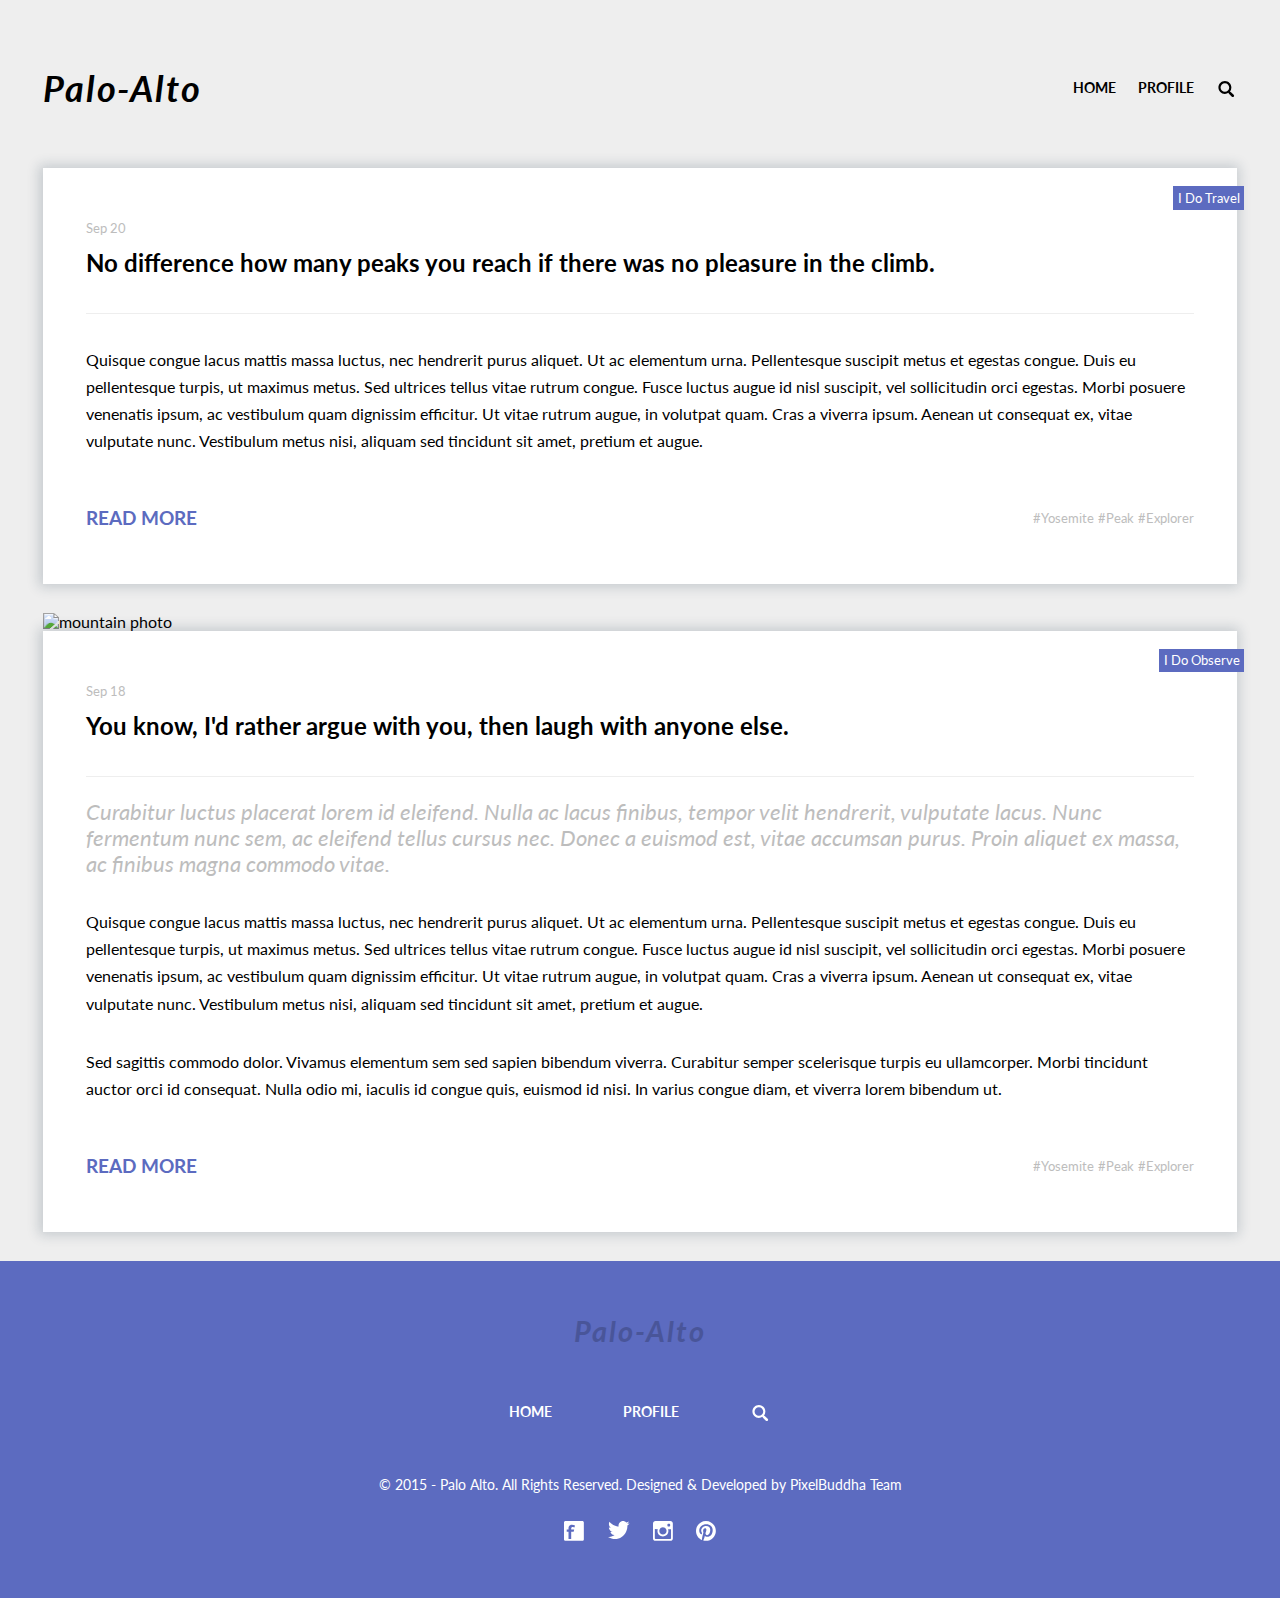
==== index.html @ 9d6359d7 "test" ====
<!DOCTYPE html>
<html lang="en">
<head>
    <meta charset="UTF-8">
    <meta http-equiv="X-UA-Compatible" content="IE=edge">
    <meta name="viewport" content="width=device-width, initial-scale=1.0">
    <link rel="stylesheet" href="CSS/normalize.css">
    <link href="https://fonts.googleapis.com/css2?family=Lato:ital,wght@0,400;0,700;1,400&display=swap" rel="stylesheet">
    <link rel="stylesheet" href="CSS/style.css">
    <title>Palo-alto</title>
</head>
<body>
    <div class="container">
        <div class="header">
            <span class="header__title"><strong>Palo-Alto</strong></span>
            <div class="header__nav">
                <span>
                    <a class="nav__link" href="#">Home</a>
                </span>
                <span>
                    <a class="nav__link" href="#">Profile</a>    
                </span>
                <span>
                    <a href="#"><svg class="nav__searchlogo" fill="currentColor" style="width: 1.5rem; height: 1.5rem;vertical-align: middle;fill: currentColor;overflow: hidden;" viewBox="0 0 1024 1024" version="1.1" xmlns="http://www.w3.org/2000/svg"><path d="M886.51776 799.66208l-139.93984-139.93984a60.928 60.928 0 0 0-37.60128-17.44896 305.43872 305.43872 0 0 0 67.54304-191.6928c0-169.39008-137.80992-307.2-307.2-307.2s-307.2 137.80992-307.2 307.2 137.80992 307.2 307.2 307.2c63.91808 0 123.31008-19.6608 172.52352-53.18656 0.34816 15.23712 6.22592 30.37184 17.85856 42.00448l139.93984 139.93984c11.9808 12.00128 27.72992 18.00192 43.43808 18.00192s31.45728-6.00064 43.43808-18.00192a61.39904 61.39904 0 0 0 0-86.87616z m-417.19808-144.2816c-112.92672 0-204.8-91.87328-204.8-204.8s91.87328-204.8 204.8-204.8 204.8 91.87328 204.8 204.8-91.87328 204.8-204.8 204.8z"  /></svg></a>  
                </span>
            </div>
        </div>
        <div class="container__inner">
            <div class="article">
                <div class="article__inner">
                    <div class="article__bookmark">I Do Travel</div>
                    <div class="article__date">Sep 20</div> 
                    <div class="article__header">No difference how many peaks you reach if there was no pleasure in the climb.</div>                
                    <p class="article__text">Quisque congue lacus mattis massa luctus, nec hendrerit purus aliquet. Ut ac elementum urna. Pellentesque suscipit metus et egestas congue. Duis eu pellentesque turpis, ut maximus metus. Sed ultrices tellus vitae rutrum congue. Fusce luctus augue id nisl suscipit, vel sollicitudin orci egestas. Morbi posuere venenatis ipsum, ac vestibulum quam dignissim efficitur. Ut vitae rutrum augue, in volutpat quam. Cras a viverra ipsum. Aenean ut consequat ex, vitae vulputate nunc. Vestibulum metus nisi, aliquam sed tincidunt sit amet, pretium et augue.</p>
                    <div class="article__links">
                        <div>
                            <span><a class="article__btn" href="#">Read More</a> </span>
                        </div>
                        <div>
                            <span><a class="article__hashtag" href="#">#Yosemite</a></span>
                            <span><a class="article__hashtag" href="#">#Peak</a></span>
                            <span><a class="article__hashtag" href="#">#Explorer</a></span>
                        </div>
                    </div>
                </div>
            </div>
            <img class="mountain_photo" src="/Palo-alto/images/background.png" alt="mountain photo">                
            <div class="article">
                <div class="article__inner">
                    <div class="article__bookmark">I Do Observe</div>
                    <div class="article__date">Sep 18</div> 
                    <div class="article__header">You know, I'd rather argue with you, then laugh with anyone else. </div>                
                    <p class="article__italictext">Curabitur luctus placerat lorem id eleifend. Nulla ac lacus finibus, tempor velit hendrerit, vulputate lacus. Nunc fermentum nunc sem, ac eleifend tellus cursus nec. Donec a euismod est, vitae accumsan purus. Proin aliquet ex massa, ac finibus magna commodo vitae. </p>
                    <p class="article__text">Quisque congue lacus mattis massa luctus, nec hendrerit purus aliquet. Ut ac elementum urna. Pellentesque suscipit metus et egestas congue. Duis eu pellentesque turpis, ut maximus metus. Sed ultrices tellus vitae rutrum congue. Fusce luctus augue id nisl suscipit, vel sollicitudin orci egestas. Morbi posuere venenatis ipsum, ac vestibulum quam dignissim efficitur. Ut vitae rutrum augue, in volutpat quam. Cras a viverra ipsum. Aenean ut consequat ex, vitae vulputate nunc. Vestibulum metus nisi, aliquam sed tincidunt sit amet, pretium et augue.</p>
                    <p class="article__text">Sed sagittis commodo dolor. Vivamus elementum sem sed sapien bibendum viverra. Curabitur semper scelerisque turpis eu ullamcorper. Morbi tincidunt auctor orci id consequat. Nulla odio mi, iaculis id congue quis, euismod id nisi. In varius congue diam, et viverra lorem bibendum ut.</p>
                    <div class="article__links">
                        <div>
                            <span><a class="article__btn" href="#">Read More</a> </span>
                        </div>
                        <div>
                            <span><a class="article__hashtag" href="#">#Yosemite</a></span>
                            <span><a class="article__hashtag" href="#">#Peak</a></span>
                            <span><a class="article__hashtag" href="#">#Explorer</a></span>
                        </div>
                    </div>                
                </div>           
            </div>        
        </div>
        <div class="footer">
            <div class="footer__inner">
                <span class="footer__title"><strong>Palo-Alto</strong></span>
                <div class="footer__nav">
                    <span>
                        <a class="footer__navlink" href="#">Home</a>
                    </span>
                    <span>
                        <a class="footer__navlink" href="#">Profile</a>    
                    </span>
                    <span>
                        <a class="footernav__searchlogo" href="#">
                            <svg fill="currentColor" style="width: 1.5rem; height: 1.5rem;vertical-align: middle;fill: currentColor;overflow: hidden;" viewBox="0 0 1024 1024" version="1.1" xmlns="http://www.w3.org/2000/svg"><path d="M886.51776 799.66208l-139.93984-139.93984a60.928 60.928 0 0 0-37.60128-17.44896 305.43872 305.43872 0 0 0 67.54304-191.6928c0-169.39008-137.80992-307.2-307.2-307.2s-307.2 137.80992-307.2 307.2 137.80992 307.2 307.2 307.2c63.91808 0 123.31008-19.6608 172.52352-53.18656 0.34816 15.23712 6.22592 30.37184 17.85856 42.00448l139.93984 139.93984c11.9808 12.00128 27.72992 18.00192 43.43808 18.00192s31.45728-6.00064 43.43808-18.00192a61.39904 61.39904 0 0 0 0-86.87616z m-417.19808-144.2816c-112.92672 0-204.8-91.87328-204.8-204.8s91.87328-204.8 204.8-204.8 204.8 91.87328 204.8 204.8-91.87328 204.8-204.8 204.8z"  /></svg>
                        </a>
                    </span>
                </div>
                <div class="footer__copyright">
                    © 2015 - Palo Alto. All Rights Reserved. Designed & Developed by 
                    <a class="footer__buddha" href="#">PixelBuddha Team</a>
                </div>
                <div class="footer__social">
                    <a href="#"><svg width="1.44rem" height="1.38rem" viewBox="0 0 23 22" fill="none" xmlns="http://www.w3.org/2000/svg">
                    <path fill-rule="evenodd" clip-rule="evenodd" d="M20.3149 21.9918H1.68522C0.748046 21.9918 -0.0116577 21.3039 -0.0116577 20.3685V1.70241C-0.0116577 0.766929 0.748046 0.00854492 1.68522 0.00854492H20.3149C21.2521 0.00854492 22.0118 0.766929 22.0118 1.70241V20.3685C22.0118 21.3039 21.2521 21.9918 20.3149 21.9918ZM8.85062 4.24999C7.84525 4.24999 7.40899 4.41048 6.75169 4.7308C6.09438 5.05064 5.62014 5.61758 5.37524 6.1271C5.1304 6.63677 5.00799 7.2566 5.00799 8.29095V9.29903H2.99V11.9716H5.00799V20.0037H7.99152V11.9716H10.7097L11.3182 9.29903H7.99152V8.34837C7.99152 7.7237 8.10526 7.30097 8.33299 7.08146C8.56064 6.86146 9.53421 6.72983 10.0584 6.72983C10.5911 6.72983 11.0184 6.97693 11.5561 7.29063L12.1981 4.86936C11.2098 4.59112 9.88159 4.24999 8.85062 4.24999Z" fill="white"/>
                    </svg></a>
                    <a href="#"><svg width="1.5rem" height="1.31rem" viewBox="0 0 24 21" fill="none" xmlns="http://www.w3.org/2000/svg">
                    <path fill-rule="evenodd" clip-rule="evenodd" d="M16.3201 0.00718C18.2255 -0.02734 19.2396 0.68606 20.2083 1.59332C21.0304 1.52074 22.0989 1.0488 22.7284 0.7204C22.9323 0.60558 23.1363 0.49122 23.3403 0.37606C22.9809 1.37428 22.4934 2.15556 21.7443 2.7488C21.578 2.88056 21.4127 3.05814 21.2043 3.14186C21.2043 3.1459 21.2043 3.15008 21.2043 3.15444C22.2717 3.14282 23.1521 2.64848 23.9883 2.37992C23.9883 2.38396 23.9883 2.38814 23.9883 2.3925C23.5492 3.10976 22.9546 3.8375 22.3203 4.35928C22.0643 4.56846 21.8082 4.77702 21.5523 4.98588C21.5663 6.14766 21.5356 7.25572 21.3243 8.23218C20.0958 13.9056 16.8408 17.7572 11.688 19.4075C9.83779 20.0002 6.84773 20.2433 4.72786 19.7023C3.67661 19.4338 2.72698 19.1317 1.83578 18.7314C1.34076 18.5088 0.882312 18.2685 0.443712 17.9933C0.299784 17.9036 0.155736 17.8131 0.011712 17.7227C0.489864 17.7373 1.04928 17.8731 1.58376 17.7844C2.06743 17.7043 2.54172 17.7247 2.98776 17.6244C4.10059 17.3739 5.0886 17.0417 5.93983 16.5307C6.35249 16.2825 6.97867 15.9912 7.2719 15.6333C6.7193 15.6433 6.21838 15.5115 5.8079 15.3627C4.21658 14.7851 3.29042 13.7241 2.68786 12.1289C3.16992 12.1831 4.55897 12.3127 4.88383 12.0304C4.27675 11.9964 3.69305 11.6354 3.27581 11.3665C1.99582 10.5436 0.951912 9.16394 0.959832 7.03944C1.12774 7.12104 1.29578 7.20346 1.46376 7.28508C1.78529 7.4246 2.11224 7.49928 2.49576 7.58024C2.65781 7.61428 2.98174 7.71234 3.16783 7.64202C3.15982 7.64202 3.1518 7.64202 3.14381 7.64202C2.89613 7.34524 2.49266 7.14798 2.24374 6.83024C1.42255 5.78138 0.65292 4.16702 1.13983 2.2446C1.26324 1.75686 1.4591 1.32622 1.66778 0.92912C1.67573 0.93316 1.68374 0.93734 1.69174 0.94154C1.78728 1.1475 2.00057 1.29848 2.13576 1.47008C2.55516 2.00396 3.07262 2.48476 3.59983 2.90798C5.39611 4.35218 7.01378 5.23912 9.61198 5.89588C10.271 6.0625 11.0328 6.19024 11.8201 6.1912C11.5988 5.52912 11.67 4.4588 11.844 3.81798C12.2819 2.20832 13.2328 1.04702 14.6281 0.42524C14.9617 0.27622 15.3318 0.16766 15.7201 0.08074C15.9201 0.05558 16.1202 0.0317 16.3201 0.00718Z" fill="white"/>
                    </svg></a>
                    <a href="#"><svg width="1.38rem" height="1.38rem" viewBox="0 0 22 22" fill="none" xmlns="http://www.w3.org/2000/svg">
                    <path fill-rule="evenodd" clip-rule="evenodd" d="M19.2817 21.9896H2.71832C1.22287 21.9896 0.01056 20.7767 0.01056 19.2818V2.71799C0.01056 1.22283 1.22287 0.010406 2.71832 0.010406H19.2817C20.7772 0.010406 21.9895 1.22283 21.9895 2.71799V19.2818C21.9895 20.7767 20.7772 21.9896 19.2817 21.9896ZM11 6.99525C9.38894 6.99525 8.00391 7.94895 7.36846 9.32089H7.36487C7.35819 9.33491 7.35368 9.35057 7.34719 9.36525C7.30913 9.44992 7.27549 9.53669 7.24328 9.62443C7.22792 9.66621 7.2114 9.70765 7.1973 9.74992C7.16784 9.8391 7.14364 9.93186 7.12045 10.0243C7.10952 10.0672 7.09667 10.1094 7.08717 10.1538C7.06614 10.2511 7.05144 10.3509 7.03776 10.4509C7.03217 10.4909 7.02365 10.5302 7.01932 10.5715C7.00429 10.7127 6.99569 10.8548 6.99569 10.9999C6.99569 13.2119 8.78847 15.0043 11 15.0043C13.2115 15.0043 15.0043 13.2119 15.0043 10.9999C15.0043 10.8548 14.9957 10.7127 14.9808 10.5715C14.9764 10.5302 14.9679 10.4909 14.9623 10.4509C14.9486 10.3509 14.9339 10.2511 14.9129 10.1538C14.9034 10.1094 14.8905 10.0672 14.8796 10.0243C14.8564 9.93186 14.8322 9.8391 14.8027 9.74992C14.7887 9.70765 14.7721 9.66621 14.7567 9.62443C14.7245 9.53669 14.6909 9.44992 14.6528 9.36525C14.6464 9.35057 14.6418 9.33491 14.6352 9.32089H14.6316C13.9961 7.94895 12.6111 6.99525 11 6.99525ZM19.0093 4.07862C19.0093 3.48009 18.5243 2.99508 17.9262 2.99508H17.0533C16.4551 2.99508 15.9702 3.48009 15.9702 4.07862V4.91557C15.9702 5.51346 16.4551 5.99848 17.0533 5.99848H17.9262C18.5243 5.99848 19.0093 5.51346 19.0093 4.91557V4.07862ZM19.978 9.01138H16.7098C16.8637 9.57233 17.0522 10.4433 17.0522 11.0528C17.0522 14.7169 13.9745 17.0472 11 17.0472C7.95601 17.0472 4.95268 14.7169 4.95268 11.0528C4.95268 10.4433 5.16756 9.57233 5.32151 9.01138L2.02679 8.97992V18.8946C2.02679 19.493 2.51178 19.9775 3.10994 19.9775H18.8949C19.4931 19.9775 19.978 19.493 19.978 18.8946V9.01138Z" fill="white"/>
                    </svg></a>
                    <a href="#"><svg width="1.38rem" height="1.38rem" viewBox="0 0 22 22" fill="none" xmlns="http://www.w3.org/2000/svg">
                    <path fill-rule="evenodd" clip-rule="evenodd" d="M10.9999 0.01089C4.93128 0.01089 0.01078 4.93088 0.01078 10.9999C0.01078 15.5233 2.74465 19.4078 6.64904 21.0954C6.62083 20.3293 6.64829 19.4151 6.84213 18.5873C7.05542 17.6931 8.2628 12.5772 8.2628 12.5772C8.2628 12.5772 7.90999 11.8727 7.90999 10.8319C7.90999 9.1991 8.85845 7.97718 10.0368 7.97718C11.0402 7.97718 11.5252 8.73202 11.5252 9.63378C11.5252 10.6419 10.882 12.1501 10.55 13.5467C10.2749 14.7169 11.1389 15.6717 12.2926 15.6717C14.3805 15.6717 15.787 12.9881 15.787 9.80685C15.787 7.39088 14.1612 5.58056 11.1992 5.58056C7.85492 5.58056 5.76833 8.07541 5.76833 10.8631C5.76833 11.8236 6.05273 12.5025 6.49741 13.0257C6.70127 13.2665 6.72881 13.3638 6.65438 13.6417C6.60073 13.8435 6.48197 14.3323 6.431 14.5272C6.35789 14.8062 6.1305 14.9044 5.87831 14.8015C4.33831 14.1738 3.61926 12.4862 3.61926 10.5893C3.61926 7.45556 6.26201 3.69864 11.5018 3.69864C15.7139 3.69864 18.4848 6.74703 18.4848 10.0161C18.4848 14.3449 16.0788 17.576 12.534 17.576C11.3428 17.576 10.222 16.9315 9.84036 16.2026C9.84036 16.2026 9.19783 18.7404 9.06365 19.2331C8.83225 20.0712 8.38622 20.9077 7.973 21.5673C8.93347 21.8417 9.94902 21.9891 10.9999 21.9891C17.0688 21.9891 21.9893 17.0686 21.9893 10.9999C21.9893 4.93088 17.0688 0.01089 10.9999 0.01089Z" fill="white"/>
                    </svg></a>
                </div>
            </div>
        </div>
    </div>
</body>
</html>
---- CSS/style.css ----
body {
    margin: 0;    
    padding: 0;
    font-size: 16px;
    font-family: 'Lato', sans-serif;
    background-color: #eee;    
}
html {
    box-sizing: border-box;
    font-size: 16px;
    height: 100%;
    padding: 0;
    margin: 0;
}
.containter {    
    margin: 0 auto;       
    font-family: 'Lato', sans-serif;
    background-color: #eee;    
}
.container__inner {    
    position: relative;
    display: flex;
    flex-direction: column;    
    margin-left:21.0rem;
    margin-right:21.0rem;
}
.header {  
    height: 100%;    
    position: relative;    
    padding-top: 4.75rem;
    padding-bottom: 4.06rem;    
    display: flex;    
    align-items: center;  
    justify-content: space-between;
    margin-left:21.0rem;
    margin-right:21.0rem;  
}
.header__nav {  
    display: flex;        
    justify-content: space-between;
    color: #000;    
}
.nav__link {
    font-family: 'Lato', sans-serif;
    font-size: 1rem;
    font-weight: bold;
    color: #000;    
    text-transform: uppercase;
    text-decoration: none;   
    margin-left: 1.5rem;       
}
.nav__link:hover {
    color: #BDBDBD;
}
.header__title {   
    font-family: 'Lato', sans-serif;
    font-style: italic;
    font-size: 2.5rem;      
    letter-spacing: 0.125rem;
}
.nav__searchlogo { 
    margin-left: 1.5rem;      
    color: #000;     
}
.nav__searchlogo:hover {
    color: #BDBDBD;   
}
.article { 
    height: 100%;
    margin-bottom: 4.4rem;
    position: relative;    
    box-sizing: border-box;
    box-shadow: -0.06rem 0 0.81rem 0.19rem rgba(34, 60, 80, 0.2);
    background-color: #fff;        
}
.article__inner {    
    padding: 0 5.75rem;
    height: 100%;
}
.article__bookmark {    
    padding: 0.31rem;
    position: absolute;
    margin-top: 1.25rem;    
    right: -0.81rem;    
    background-color: #5C6BC0;
    color: #fff;
    font-size: 0.88rem;
    display: block;
    align-items: center;    
}
.article__date {
    padding-top: 3.69rem;
    margin-top: 0;
    font-size: 0.88rem;
    color: #BDBDBD;
}
.article__header {
    margin-top: 0.94rem;
    font-size: 2.69rem;
    font-weight: bold;
    padding-bottom: 2.5rem;
    border-bottom: #eee 0.125rem solid;
}
.article__text {
    margin: 2.19rem 0;
    font-size: 1.125rem;
    line-height: 1.88rem;
}
.article__links {   
    margin-top: 3.75rem;
    margin-bottom: 3.75rem;
    display: flex;    
    justify-content: space-between;
    align-content: center;
}
.article__btn {
    font-size: 1.3rem;
    font-weight: bold;
    color: #5C6BC0;
    text-decoration: none;
    text-transform: uppercase;
}
.article__btn:hover {       
    outline: 0.125rem solid rgba(92,107,192,0.2);
    outline-offset: 0.5rem;   
}.article__btn:active {  
    outline: 0.125rem solid rgba(92,107,192,0.8);
    outline-offset: 0.5rem;    
}
.article__hashtag {
    font-size: 0.88rem;
    text-decoration: none;
    color: #BDBDBD;
}
.article__hashtag:hover {
    text-decoration: underline;
    color: blue;
}
.article__hashtag:active {
    text-decoration: none;    
    color: blue;
}
.mountain_photo {
    margin-bottom: 0;
    /* width: 100%; */
}
.article__italictext {
    font-size: 1.69rem;
    font-weight: 400;
    font-style: italic;
    line-height:1.5em;
    color: #BDBDBD;
}
.footer {
    display: flex;
    align-content: center;
    justify-content: center;
    margin-top: 3.75rem;
    background-color: #5C6BC0;    
}
.footer__inner {
    position: relative;
    display: flex;
    flex-direction: column;
    align-items: center;
    justify-content: center;   
}
.footer__copyright {
    margin: 3.75rem 0 1.88rem 0;
    color: #fff;
    font-size: 1rem;
}
.footer__buddha {
    font-size: 1rem;
    color: #fff;
    text-decoration: none;
}
.footer__social {
    width: 30%;
    display: flex;
    justify-content: space-around;    
    margin-bottom: 3.75rem;    
}
.footer__title {
    height: 100%;    
    font-family: 'Lato', sans-serif;
    font-style: italic;
    font-size: 2rem;    
    letter-spacing: 0.125rem;
    text-align: center; 
    margin: 3.75rem 0;   
    opacity: 0.2;
}
.footer__nav {
    height: 100%;
    width: 45%;
    color: #fff;
    display: flex;
    justify-content: space-between;      
}
.footer__navlink {
    font-family: 'Lato', sans-serif;
    font-size: 1rem;
    font-weight: bold;
    color: #fff;       
    text-transform: uppercase;
    text-decoration: none;          
}
.footer__navlink:hover {
    color: #000;
}
.footernav__searchlogo {
    color: #fff;    
}
.footernav__searchlogo:hover {
    color: #000;   
}
@media screen and (max-width: 1201px) {
	html { font-size: 110%; }
}
@media screen and (min-width:1025px) and (max-width: 1200px) {
	html { font-size: 100%; }
}
@media screen and (min-width: 768px) and (max-width:1024px) {
	html { font-size: 90%; }    
    .container__inner {
        margin-left: 3rem; 
        margin-right: 3rem;       
    }
    .header {
        margin-left: 3rem; 
        margin-right: 3rem;  
    }
    .article {
        margin-bottom: 2rem;
    }
    .article__bookmark {
        right: -0.5rem;
    }
    .article__inner {
        padding: 0rem 3rem;       
    }
    .footer {
        margin-top: 0;
    }
    .footer__copyright {
        margin-left: 2rem; 
        margin-right: 2rem;
        text-align: center;
    }
    .article__italictext {
        font-size: 1.5rem;       
        line-height:normal;
    }
    .article__header {        
        font-size: 1.69rem; 
    }
}
@media screen and (min-width:540px) and (max-width: 767px) {
    html { font-size: 90%; }    
    .container__inner {
        margin-left: 2rem; 
        margin-right: 2rem;       
    }
    .header {
        margin-left: 2rem; 
        margin-right: 2rem;  
    }
    .article {
        margin-bottom: 1rem;
    }
    .article__bookmark {
        right: 1rem;
    }
    .article__inner {
        padding: 0rem 2rem;       
    }
    .footer {
        margin-top: 0;
    }
    .footer__copyright {
        margin-left: 2rem; 
        margin-right: 2rem;
        text-align: center;
    }
    .article__italictext {
        font-size: 1.5rem;       
        line-height:normal;

    }
    .article__header {        
        font-size: 1.69rem; 
    }
    .article__italictext {
        font-size: 1.5rem;
        line-height:normal;
        color: #BDBDBD;
    }    
}
@media screen and (min-width:481px) and (max-width: 539px) {
	html { font-size: 80%; }
    .container__inner {
        margin-left: 0; 
        margin-right: 0;       
    }
    .header {
        margin-left: 1rem; 
        margin-right: 1rem;  
    }
    .article {
        margin-bottom: 1rem;
    }
    .article__bookmark {
        right: 0;
    }
    .article__inner {
        padding: 0rem 2rem;       
    }
    .footer {
        margin-top: 0;
    }
    .footer__copyright {
        margin-left: 2rem; 
        margin-right: 2rem;
        text-align: center;
    }
    .article__italictext {
        font-size: 1.5rem;       
        line-height:normal;

    }
    .article__header {        
        font-size: 1.69rem; 
    }
    .article__italictext {
        font-size: 1.5rem;
        line-height:normal;
        color: #BDBDBD;
    }
}
@media screen and (min-width:320px) and (max-width: 480px) {
	html { font-size: 70%; }
    .container__inner {
        margin-left: 0; 
        margin-right: 0;           
    }
    .header {
        margin-left: 1rem; 
        margin-right: 1rem; 
    }
    .article {
        margin-bottom: 1rem;
    }
    .article__bookmark {
        right: 0;
    }
    .article__inner {
        padding: 0rem 2rem;       
    }
    .footer {
        margin-top: 0;
    }
    .footer__copyright {
        text-align: center;
        margin-left: 2rem; 
        margin-right: 2rem;
    }
    .article__header {        
        font-size: 1.45rem; 
    }
    .article__italictext {
        font-size: 1.4rem;
        line-height:normal;
        color: #BDBDBD;
    }
}
@media screen and (min-width:250px) and (max-width: 319px) {
	html { font-size: 60%; }
    .container__inner {
        margin-left: 0; 
        margin-right: 0;           
    }
    .header {
        margin-left: 1rem; 
        margin-right: 1rem; 
    }
    .article {
        margin-bottom: 1rem;
    }
    .article__bookmark {
        right: 0;
    }
    .article__inner {
        padding: 0rem 2rem;       
    }
    .footer {
        margin-top: 0;
    }
    .footer__copyright {
        text-align: center;
        margin-left: 2rem; 
        margin-right: 2rem;
    }
    .article__header {        
        font-size: 1.45rem; 
    }
    .article__italictext {
        font-size: 1.4rem;
        line-height:normal;
        color: #BDBDBD;
    }
}
@media screen and (min-width: 900px) and (max-width:1350px) and (max-height:1000px) {
	html { font-size: 90%; }    
    .container__inner {
        margin-left: 3rem; 
        margin-right: 3rem;       
    }
    .header {
        margin-left: 3rem; 
        margin-right: 3rem;  
    }
    .article {
        margin-bottom: 2rem;
    }
    .article__bookmark {
        right: -0.5rem;
    }
    .article__inner {
        padding: 0rem 3rem;       
    }
    .footer {
        margin-top: 0;
    }
    .footer__copyright {
        margin-left: 2rem; 
        margin-right: 2rem;
        text-align: center;
    }
    .article__italictext {
        font-size: 1.5rem;       
        line-height:normal;
    }
    .article__header {        
        font-size: 1.69rem; 
    }
}
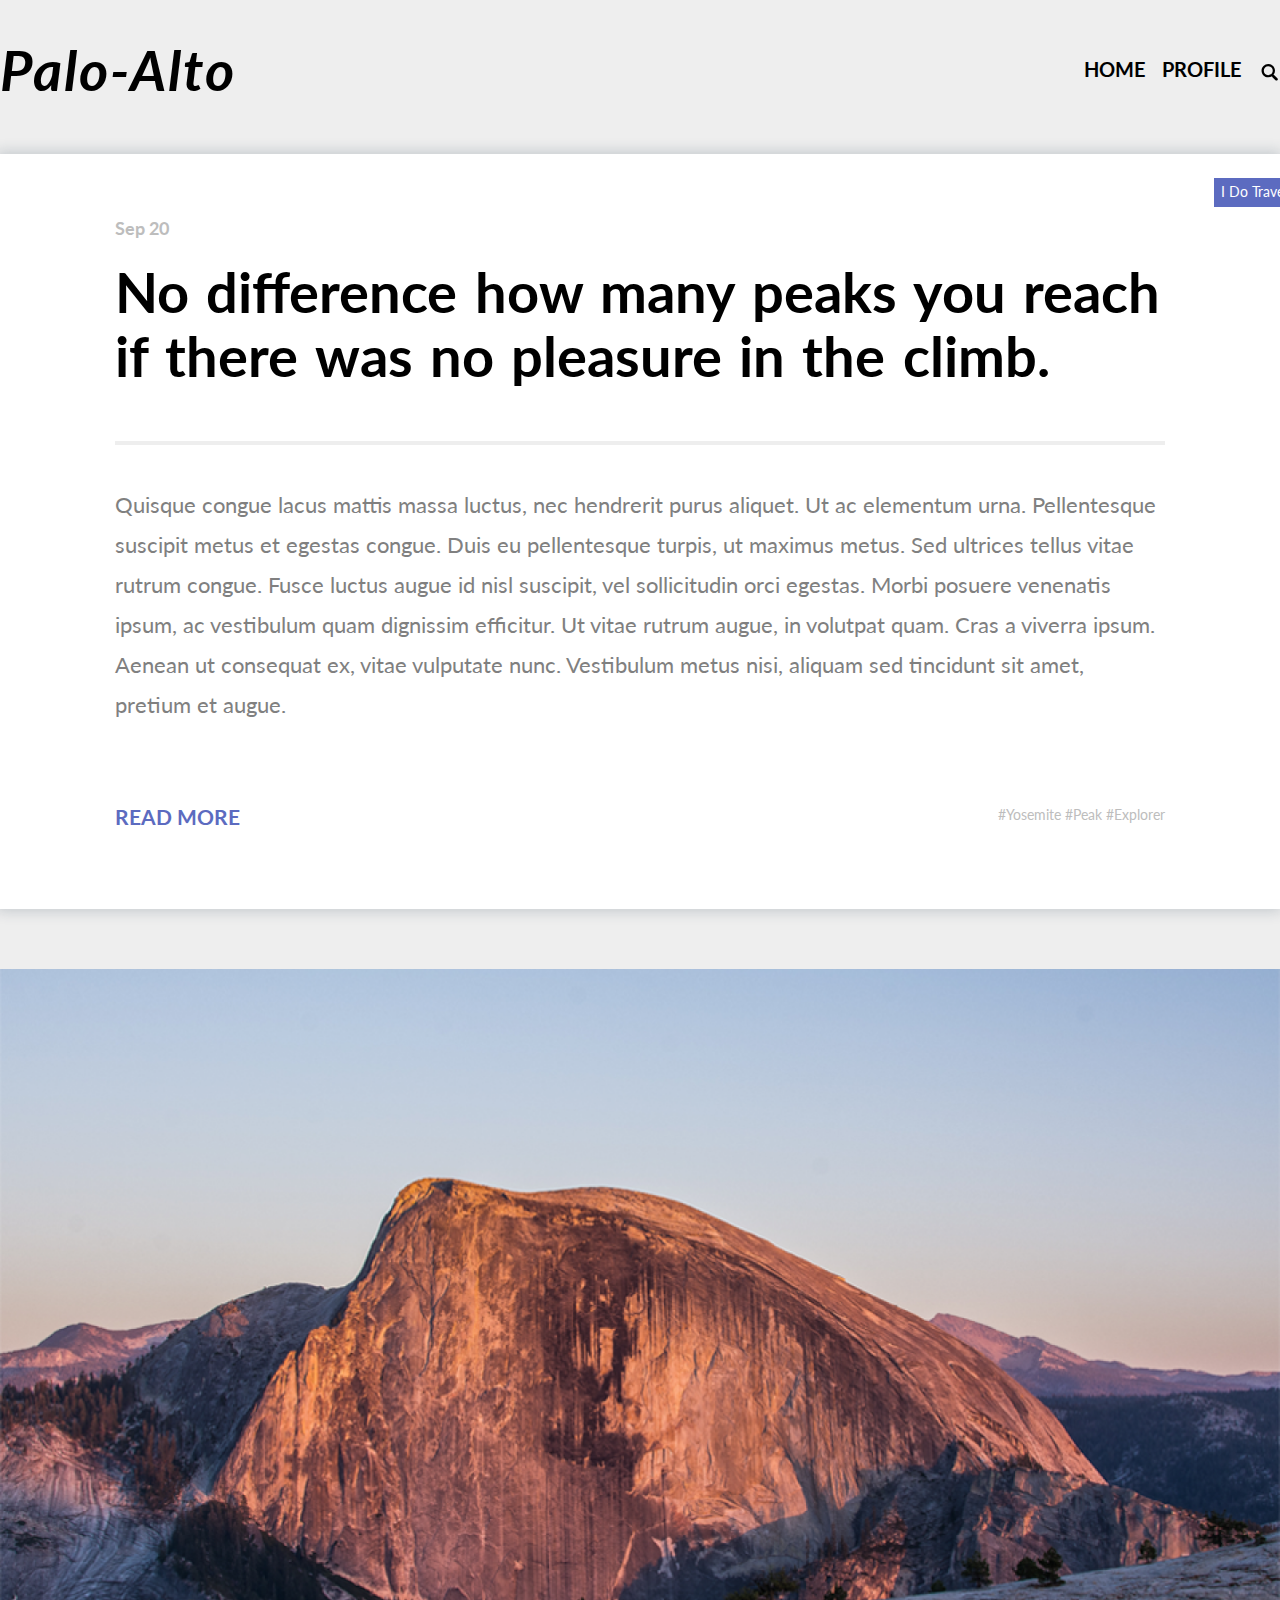
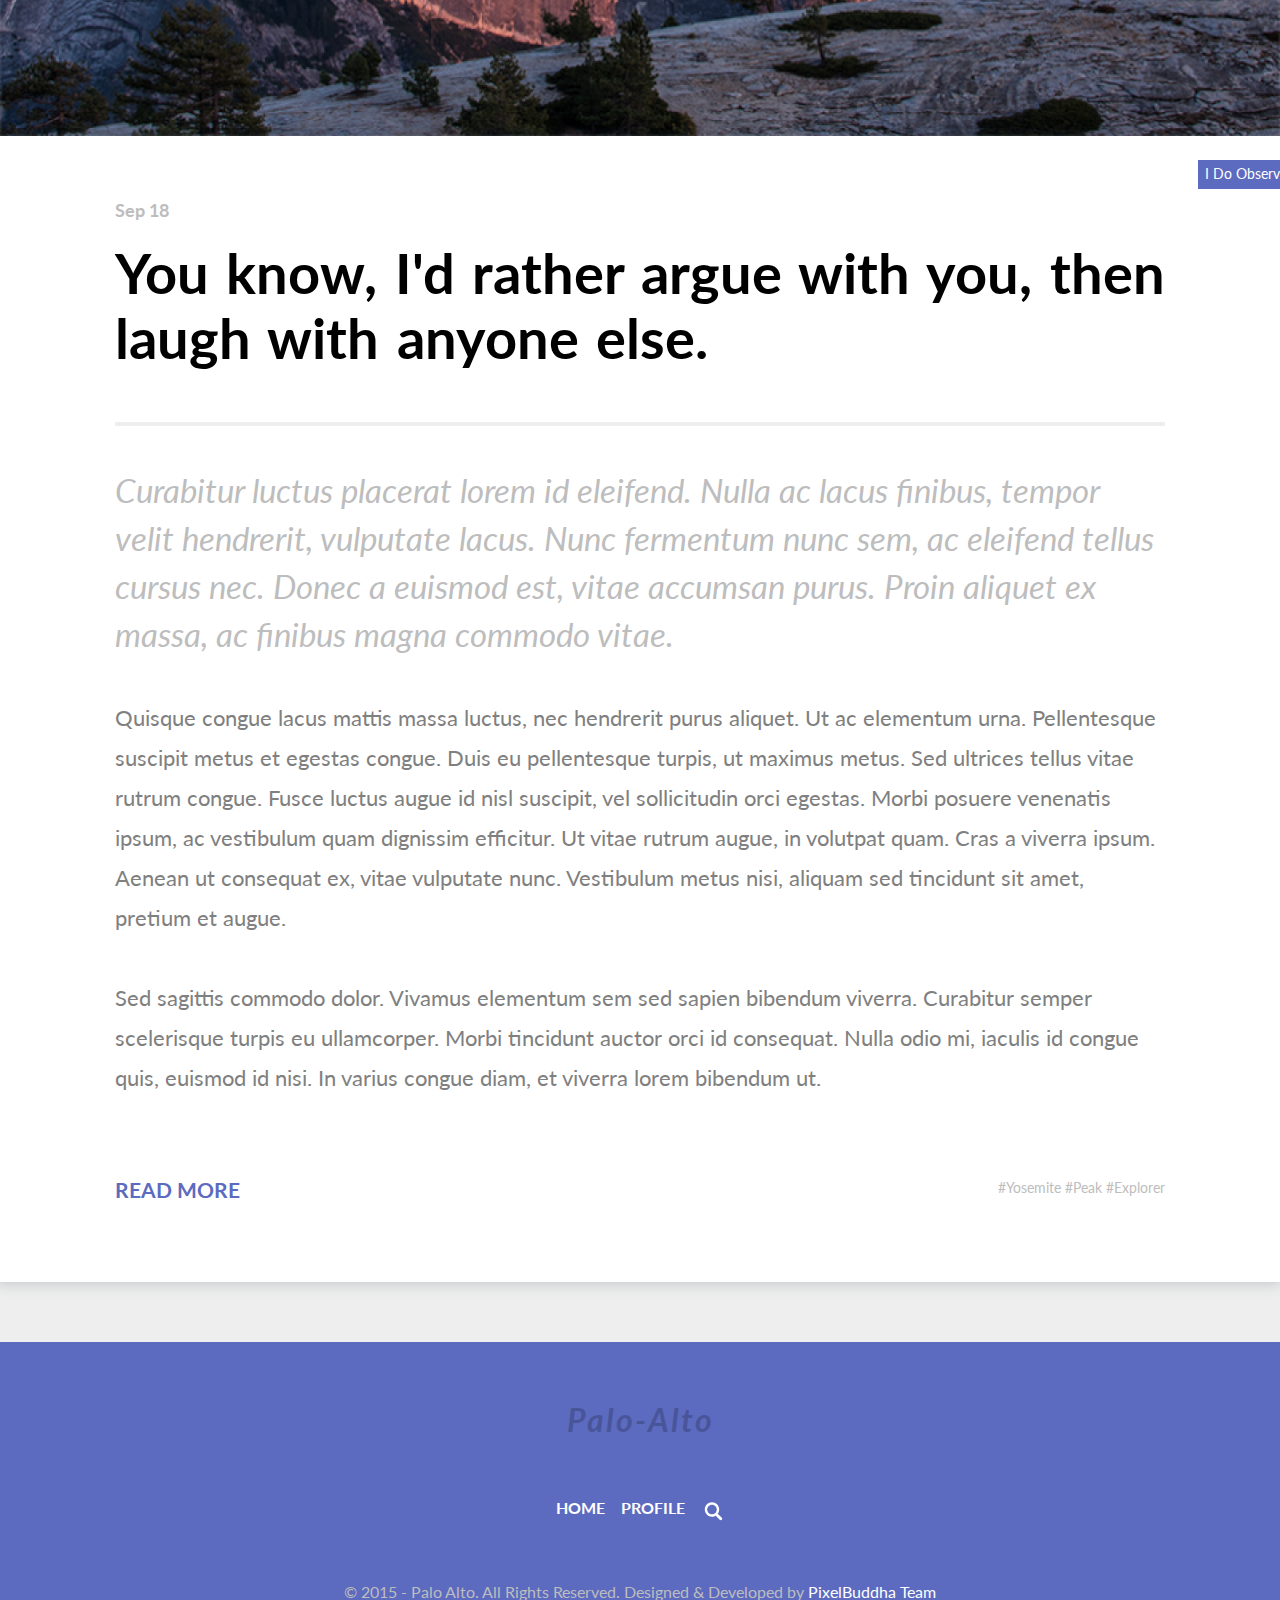
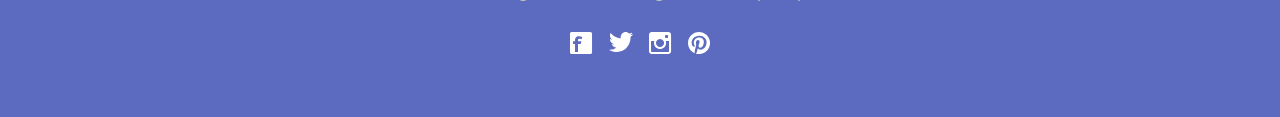
==== commit c3df8efb: "fix img and add pseudoclasses" ====
--- a/index.html
+++ b/index.html
@@ -10,98 +10,88 @@
     <title>Palo-alto</title>
 </head>
 <body>
-    <div class="container">
-        <div class="header">
-            <span class="header__title"><strong>Palo-Alto</strong></span>
-            <div class="header__nav">
-                <span>
-                    <a class="nav__link" href="#">Home</a>
-                </span>
-                <span>
-                    <a class="nav__link" href="#">Profile</a>    
-                </span>
-                <span>
-                    <a href="#"><svg class="nav__searchlogo" fill="currentColor" style="width: 1.5rem; height: 1.5rem;vertical-align: middle;fill: currentColor;overflow: hidden;" viewBox="0 0 1024 1024" version="1.1" xmlns="http://www.w3.org/2000/svg"><path d="M886.51776 799.66208l-139.93984-139.93984a60.928 60.928 0 0 0-37.60128-17.44896 305.43872 305.43872 0 0 0 67.54304-191.6928c0-169.39008-137.80992-307.2-307.2-307.2s-307.2 137.80992-307.2 307.2 137.80992 307.2 307.2 307.2c63.91808 0 123.31008-19.6608 172.52352-53.18656 0.34816 15.23712 6.22592 30.37184 17.85856 42.00448l139.93984 139.93984c11.9808 12.00128 27.72992 18.00192 43.43808 18.00192s31.45728-6.00064 43.43808-18.00192a61.39904 61.39904 0 0 0 0-86.87616z m-417.19808-144.2816c-112.92672 0-204.8-91.87328-204.8-204.8s91.87328-204.8 204.8-204.8 204.8 91.87328 204.8 204.8-91.87328 204.8-204.8 204.8z"  /></svg></a>  
-                </span>
-            </div>
-        </div>
-        <div class="container__inner">
-            <div class="article">
-                <div class="article__inner">
-                    <div class="article__bookmark">I Do Travel</div>
-                    <div class="article__date">Sep 20</div> 
-                    <div class="article__header">No difference how many peaks you reach if there was no pleasure in the climb.</div>                
+    <header>
+       <span><a class="header__title" href="#"><strong>Palo-Alto</strong></a></span>
+        <nav class="header__nav">
+            <span class="header__nav-link"><a class="header__nav-link-a" href="#">Home</a></span>
+            <span class="header__nav-link"><a class="header__nav-link-a" href="#">Profile</a></span>
+            <span class="header__nav-link"><a class="header__nav-link-a" href="#"><svg  fill="currentColor" style="width: 1.4rem; height: 1.5rem;vertical-align: middle;fill: currentColor;overflow: hidden;" viewBox="0 0 1024 1024" version="1.1" xmlns="http://www.w3.org/2000/svg"><path d="M886.51776 799.66208l-139.93984-139.93984a60.928 60.928 0 0 0-37.60128-17.44896 305.43872 305.43872 0 0 0 67.54304-191.6928c0-169.39008-137.80992-307.2-307.2-307.2s-307.2 137.80992-307.2 307.2 137.80992 307.2 307.2 307.2c63.91808 0 123.31008-19.6608 172.52352-53.18656 0.34816 15.23712 6.22592 30.37184 17.85856 42.00448l139.93984 139.93984c11.9808 12.00128 27.72992 18.00192 43.43808 18.00192s31.45728-6.00064 43.43808-18.00192a61.39904 61.39904 0 0 0 0-86.87616z m-417.19808-144.2816c-112.92672 0-204.8-91.87328-204.8-204.8s91.87328-204.8 204.8-204.8 204.8 91.87328 204.8 204.8-91.87328 204.8-204.8 204.8z"  /></svg></a></span>
+        </nav>        
+    </header>
+    <div class="container">   
+            <div class="page__article">             
+                <div class="article">
+                    <div class="article__inner">
+                        <div class="article__bookmark">I Do Travel</div>
+                        <div class="article__date">Sep 20</div> 
+                        <h2> No difference how many peaks you reach if there was no pleasure in the climb. </h2>              
+                        <p class="article__text">Quisque congue lacus mattis massa luctus, nec hendrerit purus aliquet. Ut ac elementum urna. Pellentesque suscipit metus et egestas congue. Duis eu pellentesque turpis, ut maximus metus. Sed ultrices tellus vitae rutrum congue. Fusce luctus augue id nisl suscipit, vel sollicitudin orci egestas. Morbi posuere venenatis ipsum, ac vestibulum quam dignissim efficitur. Ut vitae rutrum augue, in volutpat quam. Cras a viverra ipsum. Aenean ut consequat ex, vitae vulputate nunc. Vestibulum metus nisi, aliquam sed tincidunt sit amet, pretium et augue.</p>
+                        <div class="article__links">
+                            <span><a class="article__link" href="#">Read More</a> </span>
+                            <div>
+                                <span><a class="article__hashtag" href="#">#Yosemite</a></span>
+                                <span><a class="article__hashtag" href="#">#Peak</a></span>
+                                <span><a class="article__hashtag" href="#">#Explorer</a></span>
+                            </div>
+                        </div>
+                    </div>
+                </div>
+            </div>                          
+            <div class="page__article">
+                <div class="mountain__photo"><img class="mountain__photo" src="./images/background.png" alt="mountain photo" width="100%" height="100%"></div>  
+                <div class="article">
+                    <div class="article__bookmark">I Do Observe</div>
+                    <div class="article__date">Sep 18</div> 
+                    <h2>You know, I'd rather argue with you, then laugh with anyone else. </h2>                
+                    <p class="article__italic-text">Curabitur luctus placerat lorem id eleifend. Nulla ac lacus finibus, tempor velit hendrerit, vulputate lacus. Nunc fermentum nunc sem, ac eleifend tellus cursus nec. Donec a euismod est, vitae accumsan purus. Proin aliquet ex massa, ac finibus magna commodo vitae. </p>
                     <p class="article__text">Quisque congue lacus mattis massa luctus, nec hendrerit purus aliquet. Ut ac elementum urna. Pellentesque suscipit metus et egestas congue. Duis eu pellentesque turpis, ut maximus metus. Sed ultrices tellus vitae rutrum congue. Fusce luctus augue id nisl suscipit, vel sollicitudin orci egestas. Morbi posuere venenatis ipsum, ac vestibulum quam dignissim efficitur. Ut vitae rutrum augue, in volutpat quam. Cras a viverra ipsum. Aenean ut consequat ex, vitae vulputate nunc. Vestibulum metus nisi, aliquam sed tincidunt sit amet, pretium et augue.</p>
+                    <p class="article__text">Sed sagittis commodo dolor. Vivamus elementum sem sed sapien bibendum viverra. Curabitur semper scelerisque turpis eu ullamcorper. Morbi tincidunt auctor orci id consequat. Nulla odio mi, iaculis id congue quis, euismod id nisi. In varius congue diam, et viverra lorem bibendum ut.</p>
                     <div class="article__links">
-                        <div>
-                            <span><a class="article__btn" href="#">Read More</a> </span>
-                        </div>
+                        <span><a class="article__link" href="#">Read More</a></span>
                         <div>
                             <span><a class="article__hashtag" href="#">#Yosemite</a></span>
                             <span><a class="article__hashtag" href="#">#Peak</a></span>
                             <span><a class="article__hashtag" href="#">#Explorer</a></span>
-                        </div>
-                    </div>
-                </div>
+                        </div>                                   
+                    </div>           
+                </div> 
             </div>
-            <img class="mountain_photo" src="/Palo-alto/images/background.png" alt="mountain photo">                
-            <div class="article">
-                <div class="article__inner">
-                    <div class="article__bookmark">I Do Observe</div>
-                    <div class="article__date">Sep 18</div> 
-                    <div class="article__header">You know, I'd rather argue with you, then laugh with anyone else. </div>                
-                    <p class="article__italictext">Curabitur luctus placerat lorem id eleifend. Nulla ac lacus finibus, tempor velit hendrerit, vulputate lacus. Nunc fermentum nunc sem, ac eleifend tellus cursus nec. Donec a euismod est, vitae accumsan purus. Proin aliquet ex massa, ac finibus magna commodo vitae. </p>
-                    <p class="article__text">Quisque congue lacus mattis massa luctus, nec hendrerit purus aliquet. Ut ac elementum urna. Pellentesque suscipit metus et egestas congue. Duis eu pellentesque turpis, ut maximus metus. Sed ultrices tellus vitae rutrum congue. Fusce luctus augue id nisl suscipit, vel sollicitudin orci egestas. Morbi posuere venenatis ipsum, ac vestibulum quam dignissim efficitur. Ut vitae rutrum augue, in volutpat quam. Cras a viverra ipsum. Aenean ut consequat ex, vitae vulputate nunc. Vestibulum metus nisi, aliquam sed tincidunt sit amet, pretium et augue.</p>
-                    <p class="article__text">Sed sagittis commodo dolor. Vivamus elementum sem sed sapien bibendum viverra. Curabitur semper scelerisque turpis eu ullamcorper. Morbi tincidunt auctor orci id consequat. Nulla odio mi, iaculis id congue quis, euismod id nisi. In varius congue diam, et viverra lorem bibendum ut.</p>
-                    <div class="article__links">
-                        <div>
-                            <span><a class="article__btn" href="#">Read More</a> </span>
-                        </div>
-                        <div>
-                            <span><a class="article__hashtag" href="#">#Yosemite</a></span>
-                            <span><a class="article__hashtag" href="#">#Peak</a></span>
-                            <span><a class="article__hashtag" href="#">#Explorer</a></span>
-                        </div>
-                    </div>                
-                </div>           
-            </div>        
+        </div>        
+            
+</div>
+<footer>        
+        <span class="footer__title"><strong>Palo-Alto</strong></span>
+        <div class="footer__nav">
+            <span class="footer__nav-link">
+                <a class="footer__nav-link-a" href="#">Home</a>
+            </span>
+            <span class="footer__nav-link">
+                <a class="footer__nav-link-a" href="#">Profile</a>    
+            </span>
+            <span class="footer__nav-link">
+                <a class="footer__nav-link-a" href="#">
+                    <svg fill="currentColor" style="width: 1.5rem; height: 1.5rem;vertical-align: middle;fill: currentColor;overflow: hidden;" viewBox="0 0 1024 1024" version="1.1" xmlns="http://www.w3.org/2000/svg"><path d="M886.51776 799.66208l-139.93984-139.93984a60.928 60.928 0 0 0-37.60128-17.44896 305.43872 305.43872 0 0 0 67.54304-191.6928c0-169.39008-137.80992-307.2-307.2-307.2s-307.2 137.80992-307.2 307.2 137.80992 307.2 307.2 307.2c63.91808 0 123.31008-19.6608 172.52352-53.18656 0.34816 15.23712 6.22592 30.37184 17.85856 42.00448l139.93984 139.93984c11.9808 12.00128 27.72992 18.00192 43.43808 18.00192s31.45728-6.00064 43.43808-18.00192a61.39904 61.39904 0 0 0 0-86.87616z m-417.19808-144.2816c-112.92672 0-204.8-91.87328-204.8-204.8s91.87328-204.8 204.8-204.8 204.8 91.87328 204.8 204.8-91.87328 204.8-204.8 204.8z"  /></svg>
+                </a>
+            </span>
         </div>
-        <div class="footer">
-            <div class="footer__inner">
-                <span class="footer__title"><strong>Palo-Alto</strong></span>
-                <div class="footer__nav">
-                    <span>
-                        <a class="footer__navlink" href="#">Home</a>
-                    </span>
-                    <span>
-                        <a class="footer__navlink" href="#">Profile</a>    
-                    </span>
-                    <span>
-                        <a class="footernav__searchlogo" href="#">
-                            <svg fill="currentColor" style="width: 1.5rem; height: 1.5rem;vertical-align: middle;fill: currentColor;overflow: hidden;" viewBox="0 0 1024 1024" version="1.1" xmlns="http://www.w3.org/2000/svg"><path d="M886.51776 799.66208l-139.93984-139.93984a60.928 60.928 0 0 0-37.60128-17.44896 305.43872 305.43872 0 0 0 67.54304-191.6928c0-169.39008-137.80992-307.2-307.2-307.2s-307.2 137.80992-307.2 307.2 137.80992 307.2 307.2 307.2c63.91808 0 123.31008-19.6608 172.52352-53.18656 0.34816 15.23712 6.22592 30.37184 17.85856 42.00448l139.93984 139.93984c11.9808 12.00128 27.72992 18.00192 43.43808 18.00192s31.45728-6.00064 43.43808-18.00192a61.39904 61.39904 0 0 0 0-86.87616z m-417.19808-144.2816c-112.92672 0-204.8-91.87328-204.8-204.8s91.87328-204.8 204.8-204.8 204.8 91.87328 204.8 204.8-91.87328 204.8-204.8 204.8z"  /></svg>
-                        </a>
-                    </span>
-                </div>
-                <div class="footer__copyright">
-                    © 2015 - Palo Alto. All Rights Reserved. Designed & Developed by 
-                    <a class="footer__buddha" href="#">PixelBuddha Team</a>
-                </div>
-                <div class="footer__social">
-                    <a href="#"><svg width="1.44rem" height="1.38rem" viewBox="0 0 23 22" fill="none" xmlns="http://www.w3.org/2000/svg">
-                    <path fill-rule="evenodd" clip-rule="evenodd" d="M20.3149 21.9918H1.68522C0.748046 21.9918 -0.0116577 21.3039 -0.0116577 20.3685V1.70241C-0.0116577 0.766929 0.748046 0.00854492 1.68522 0.00854492H20.3149C21.2521 0.00854492 22.0118 0.766929 22.0118 1.70241V20.3685C22.0118 21.3039 21.2521 21.9918 20.3149 21.9918ZM8.85062 4.24999C7.84525 4.24999 7.40899 4.41048 6.75169 4.7308C6.09438 5.05064 5.62014 5.61758 5.37524 6.1271C5.1304 6.63677 5.00799 7.2566 5.00799 8.29095V9.29903H2.99V11.9716H5.00799V20.0037H7.99152V11.9716H10.7097L11.3182 9.29903H7.99152V8.34837C7.99152 7.7237 8.10526 7.30097 8.33299 7.08146C8.56064 6.86146 9.53421 6.72983 10.0584 6.72983C10.5911 6.72983 11.0184 6.97693 11.5561 7.29063L12.1981 4.86936C11.2098 4.59112 9.88159 4.24999 8.85062 4.24999Z" fill="white"/>
-                    </svg></a>
-                    <a href="#"><svg width="1.5rem" height="1.31rem" viewBox="0 0 24 21" fill="none" xmlns="http://www.w3.org/2000/svg">
-                    <path fill-rule="evenodd" clip-rule="evenodd" d="M16.3201 0.00718C18.2255 -0.02734 19.2396 0.68606 20.2083 1.59332C21.0304 1.52074 22.0989 1.0488 22.7284 0.7204C22.9323 0.60558 23.1363 0.49122 23.3403 0.37606C22.9809 1.37428 22.4934 2.15556 21.7443 2.7488C21.578 2.88056 21.4127 3.05814 21.2043 3.14186C21.2043 3.1459 21.2043 3.15008 21.2043 3.15444C22.2717 3.14282 23.1521 2.64848 23.9883 2.37992C23.9883 2.38396 23.9883 2.38814 23.9883 2.3925C23.5492 3.10976 22.9546 3.8375 22.3203 4.35928C22.0643 4.56846 21.8082 4.77702 21.5523 4.98588C21.5663 6.14766 21.5356 7.25572 21.3243 8.23218C20.0958 13.9056 16.8408 17.7572 11.688 19.4075C9.83779 20.0002 6.84773 20.2433 4.72786 19.7023C3.67661 19.4338 2.72698 19.1317 1.83578 18.7314C1.34076 18.5088 0.882312 18.2685 0.443712 17.9933C0.299784 17.9036 0.155736 17.8131 0.011712 17.7227C0.489864 17.7373 1.04928 17.8731 1.58376 17.7844C2.06743 17.7043 2.54172 17.7247 2.98776 17.6244C4.10059 17.3739 5.0886 17.0417 5.93983 16.5307C6.35249 16.2825 6.97867 15.9912 7.2719 15.6333C6.7193 15.6433 6.21838 15.5115 5.8079 15.3627C4.21658 14.7851 3.29042 13.7241 2.68786 12.1289C3.16992 12.1831 4.55897 12.3127 4.88383 12.0304C4.27675 11.9964 3.69305 11.6354 3.27581 11.3665C1.99582 10.5436 0.951912 9.16394 0.959832 7.03944C1.12774 7.12104 1.29578 7.20346 1.46376 7.28508C1.78529 7.4246 2.11224 7.49928 2.49576 7.58024C2.65781 7.61428 2.98174 7.71234 3.16783 7.64202C3.15982 7.64202 3.1518 7.64202 3.14381 7.64202C2.89613 7.34524 2.49266 7.14798 2.24374 6.83024C1.42255 5.78138 0.65292 4.16702 1.13983 2.2446C1.26324 1.75686 1.4591 1.32622 1.66778 0.92912C1.67573 0.93316 1.68374 0.93734 1.69174 0.94154C1.78728 1.1475 2.00057 1.29848 2.13576 1.47008C2.55516 2.00396 3.07262 2.48476 3.59983 2.90798C5.39611 4.35218 7.01378 5.23912 9.61198 5.89588C10.271 6.0625 11.0328 6.19024 11.8201 6.1912C11.5988 5.52912 11.67 4.4588 11.844 3.81798C12.2819 2.20832 13.2328 1.04702 14.6281 0.42524C14.9617 0.27622 15.3318 0.16766 15.7201 0.08074C15.9201 0.05558 16.1202 0.0317 16.3201 0.00718Z" fill="white"/>
-                    </svg></a>
-                    <a href="#"><svg width="1.38rem" height="1.38rem" viewBox="0 0 22 22" fill="none" xmlns="http://www.w3.org/2000/svg">
-                    <path fill-rule="evenodd" clip-rule="evenodd" d="M19.2817 21.9896H2.71832C1.22287 21.9896 0.01056 20.7767 0.01056 19.2818V2.71799C0.01056 1.22283 1.22287 0.010406 2.71832 0.010406H19.2817C20.7772 0.010406 21.9895 1.22283 21.9895 2.71799V19.2818C21.9895 20.7767 20.7772 21.9896 19.2817 21.9896ZM11 6.99525C9.38894 6.99525 8.00391 7.94895 7.36846 9.32089H7.36487C7.35819 9.33491 7.35368 9.35057 7.34719 9.36525C7.30913 9.44992 7.27549 9.53669 7.24328 9.62443C7.22792 9.66621 7.2114 9.70765 7.1973 9.74992C7.16784 9.8391 7.14364 9.93186 7.12045 10.0243C7.10952 10.0672 7.09667 10.1094 7.08717 10.1538C7.06614 10.2511 7.05144 10.3509 7.03776 10.4509C7.03217 10.4909 7.02365 10.5302 7.01932 10.5715C7.00429 10.7127 6.99569 10.8548 6.99569 10.9999C6.99569 13.2119 8.78847 15.0043 11 15.0043C13.2115 15.0043 15.0043 13.2119 15.0043 10.9999C15.0043 10.8548 14.9957 10.7127 14.9808 10.5715C14.9764 10.5302 14.9679 10.4909 14.9623 10.4509C14.9486 10.3509 14.9339 10.2511 14.9129 10.1538C14.9034 10.1094 14.8905 10.0672 14.8796 10.0243C14.8564 9.93186 14.8322 9.8391 14.8027 9.74992C14.7887 9.70765 14.7721 9.66621 14.7567 9.62443C14.7245 9.53669 14.6909 9.44992 14.6528 9.36525C14.6464 9.35057 14.6418 9.33491 14.6352 9.32089H14.6316C13.9961 7.94895 12.6111 6.99525 11 6.99525ZM19.0093 4.07862C19.0093 3.48009 18.5243 2.99508 17.9262 2.99508H17.0533C16.4551 2.99508 15.9702 3.48009 15.9702 4.07862V4.91557C15.9702 5.51346 16.4551 5.99848 17.0533 5.99848H17.9262C18.5243 5.99848 19.0093 5.51346 19.0093 4.91557V4.07862ZM19.978 9.01138H16.7098C16.8637 9.57233 17.0522 10.4433 17.0522 11.0528C17.0522 14.7169 13.9745 17.0472 11 17.0472C7.95601 17.0472 4.95268 14.7169 4.95268 11.0528C4.95268 10.4433 5.16756 9.57233 5.32151 9.01138L2.02679 8.97992V18.8946C2.02679 19.493 2.51178 19.9775 3.10994 19.9775H18.8949C19.4931 19.9775 19.978 19.493 19.978 18.8946V9.01138Z" fill="white"/>
-                    </svg></a>
-                    <a href="#"><svg width="1.38rem" height="1.38rem" viewBox="0 0 22 22" fill="none" xmlns="http://www.w3.org/2000/svg">
-                    <path fill-rule="evenodd" clip-rule="evenodd" d="M10.9999 0.01089C4.93128 0.01089 0.01078 4.93088 0.01078 10.9999C0.01078 15.5233 2.74465 19.4078 6.64904 21.0954C6.62083 20.3293 6.64829 19.4151 6.84213 18.5873C7.05542 17.6931 8.2628 12.5772 8.2628 12.5772C8.2628 12.5772 7.90999 11.8727 7.90999 10.8319C7.90999 9.1991 8.85845 7.97718 10.0368 7.97718C11.0402 7.97718 11.5252 8.73202 11.5252 9.63378C11.5252 10.6419 10.882 12.1501 10.55 13.5467C10.2749 14.7169 11.1389 15.6717 12.2926 15.6717C14.3805 15.6717 15.787 12.9881 15.787 9.80685C15.787 7.39088 14.1612 5.58056 11.1992 5.58056C7.85492 5.58056 5.76833 8.07541 5.76833 10.8631C5.76833 11.8236 6.05273 12.5025 6.49741 13.0257C6.70127 13.2665 6.72881 13.3638 6.65438 13.6417C6.60073 13.8435 6.48197 14.3323 6.431 14.5272C6.35789 14.8062 6.1305 14.9044 5.87831 14.8015C4.33831 14.1738 3.61926 12.4862 3.61926 10.5893C3.61926 7.45556 6.26201 3.69864 11.5018 3.69864C15.7139 3.69864 18.4848 6.74703 18.4848 10.0161C18.4848 14.3449 16.0788 17.576 12.534 17.576C11.3428 17.576 10.222 16.9315 9.84036 16.2026C9.84036 16.2026 9.19783 18.7404 9.06365 19.2331C8.83225 20.0712 8.38622 20.9077 7.973 21.5673C8.93347 21.8417 9.94902 21.9891 10.9999 21.9891C17.0688 21.9891 21.9893 17.0686 21.9893 10.9999C21.9893 4.93088 17.0688 0.01089 10.9999 0.01089Z" fill="white"/>
-                    </svg></a>
-                </div>
-            </div>
+        <div class="footer__copyright">
+            © 2015 - Palo Alto. All Rights Reserved. Designed & Developed by 
+            <a class="footer__buddha" href="#">PixelBuddha Team</a>
         </div>
-    </div>
+        <div class="footer__social">
+            <a class="footer__social-icon" href="#"><svg width="1.44rem" height="1.38rem" viewBox="0 0 23 22" fill="none" xmlns="http://www.w3.org/2000/svg">
+            <path fill-rule="evenodd" clip-rule="evenodd" d="M20.3149 21.9918H1.68522C0.748046 21.9918 -0.0116577 21.3039 -0.0116577 20.3685V1.70241C-0.0116577 0.766929 0.748046 0.00854492 1.68522 0.00854492H20.3149C21.2521 0.00854492 22.0118 0.766929 22.0118 1.70241V20.3685C22.0118 21.3039 21.2521 21.9918 20.3149 21.9918ZM8.85062 4.24999C7.84525 4.24999 7.40899 4.41048 6.75169 4.7308C6.09438 5.05064 5.62014 5.61758 5.37524 6.1271C5.1304 6.63677 5.00799 7.2566 5.00799 8.29095V9.29903H2.99V11.9716H5.00799V20.0037H7.99152V11.9716H10.7097L11.3182 9.29903H7.99152V8.34837C7.99152 7.7237 8.10526 7.30097 8.33299 7.08146C8.56064 6.86146 9.53421 6.72983 10.0584 6.72983C10.5911 6.72983 11.0184 6.97693 11.5561 7.29063L12.1981 4.86936C11.2098 4.59112 9.88159 4.24999 8.85062 4.24999Z" fill="white"/>
+            </svg></a>
+            <a class="footer__social-icon" href="#"><svg width="1.5rem" height="1.31rem" viewBox="0 0 24 21" fill="none" xmlns="http://www.w3.org/2000/svg">
+            <path fill-rule="evenodd" clip-rule="evenodd" d="M16.3201 0.00718C18.2255 -0.02734 19.2396 0.68606 20.2083 1.59332C21.0304 1.52074 22.0989 1.0488 22.7284 0.7204C22.9323 0.60558 23.1363 0.49122 23.3403 0.37606C22.9809 1.37428 22.4934 2.15556 21.7443 2.7488C21.578 2.88056 21.4127 3.05814 21.2043 3.14186C21.2043 3.1459 21.2043 3.15008 21.2043 3.15444C22.2717 3.14282 23.1521 2.64848 23.9883 2.37992C23.9883 2.38396 23.9883 2.38814 23.9883 2.3925C23.5492 3.10976 22.9546 3.8375 22.3203 4.35928C22.0643 4.56846 21.8082 4.77702 21.5523 4.98588C21.5663 6.14766 21.5356 7.25572 21.3243 8.23218C20.0958 13.9056 16.8408 17.7572 11.688 19.4075C9.83779 20.0002 6.84773 20.2433 4.72786 19.7023C3.67661 19.4338 2.72698 19.1317 1.83578 18.7314C1.34076 18.5088 0.882312 18.2685 0.443712 17.9933C0.299784 17.9036 0.155736 17.8131 0.011712 17.7227C0.489864 17.7373 1.04928 17.8731 1.58376 17.7844C2.06743 17.7043 2.54172 17.7247 2.98776 17.6244C4.10059 17.3739 5.0886 17.0417 5.93983 16.5307C6.35249 16.2825 6.97867 15.9912 7.2719 15.6333C6.7193 15.6433 6.21838 15.5115 5.8079 15.3627C4.21658 14.7851 3.29042 13.7241 2.68786 12.1289C3.16992 12.1831 4.55897 12.3127 4.88383 12.0304C4.27675 11.9964 3.69305 11.6354 3.27581 11.3665C1.99582 10.5436 0.951912 9.16394 0.959832 7.03944C1.12774 7.12104 1.29578 7.20346 1.46376 7.28508C1.78529 7.4246 2.11224 7.49928 2.49576 7.58024C2.65781 7.61428 2.98174 7.71234 3.16783 7.64202C3.15982 7.64202 3.1518 7.64202 3.14381 7.64202C2.89613 7.34524 2.49266 7.14798 2.24374 6.83024C1.42255 5.78138 0.65292 4.16702 1.13983 2.2446C1.26324 1.75686 1.4591 1.32622 1.66778 0.92912C1.67573 0.93316 1.68374 0.93734 1.69174 0.94154C1.78728 1.1475 2.00057 1.29848 2.13576 1.47008C2.55516 2.00396 3.07262 2.48476 3.59983 2.90798C5.39611 4.35218 7.01378 5.23912 9.61198 5.89588C10.271 6.0625 11.0328 6.19024 11.8201 6.1912C11.5988 5.52912 11.67 4.4588 11.844 3.81798C12.2819 2.20832 13.2328 1.04702 14.6281 0.42524C14.9617 0.27622 15.3318 0.16766 15.7201 0.08074C15.9201 0.05558 16.1202 0.0317 16.3201 0.00718Z" fill="white"/>
+            </svg></a>
+            <a class="footer__social-icon" href="#"><svg width="1.38rem" height="1.38rem" viewBox="0 0 22 22" fill="none" xmlns="http://www.w3.org/2000/svg">
+            <path fill-rule="evenodd" clip-rule="evenodd" d="M19.2817 21.9896H2.71832C1.22287 21.9896 0.01056 20.7767 0.01056 19.2818V2.71799C0.01056 1.22283 1.22287 0.010406 2.71832 0.010406H19.2817C20.7772 0.010406 21.9895 1.22283 21.9895 2.71799V19.2818C21.9895 20.7767 20.7772 21.9896 19.2817 21.9896ZM11 6.99525C9.38894 6.99525 8.00391 7.94895 7.36846 9.32089H7.36487C7.35819 9.33491 7.35368 9.35057 7.34719 9.36525C7.30913 9.44992 7.27549 9.53669 7.24328 9.62443C7.22792 9.66621 7.2114 9.70765 7.1973 9.74992C7.16784 9.8391 7.14364 9.93186 7.12045 10.0243C7.10952 10.0672 7.09667 10.1094 7.08717 10.1538C7.06614 10.2511 7.05144 10.3509 7.03776 10.4509C7.03217 10.4909 7.02365 10.5302 7.01932 10.5715C7.00429 10.7127 6.99569 10.8548 6.99569 10.9999C6.99569 13.2119 8.78847 15.0043 11 15.0043C13.2115 15.0043 15.0043 13.2119 15.0043 10.9999C15.0043 10.8548 14.9957 10.7127 14.9808 10.5715C14.9764 10.5302 14.9679 10.4909 14.9623 10.4509C14.9486 10.3509 14.9339 10.2511 14.9129 10.1538C14.9034 10.1094 14.8905 10.0672 14.8796 10.0243C14.8564 9.93186 14.8322 9.8391 14.8027 9.74992C14.7887 9.70765 14.7721 9.66621 14.7567 9.62443C14.7245 9.53669 14.6909 9.44992 14.6528 9.36525C14.6464 9.35057 14.6418 9.33491 14.6352 9.32089H14.6316C13.9961 7.94895 12.6111 6.99525 11 6.99525ZM19.0093 4.07862C19.0093 3.48009 18.5243 2.99508 17.9262 2.99508H17.0533C16.4551 2.99508 15.9702 3.48009 15.9702 4.07862V4.91557C15.9702 5.51346 16.4551 5.99848 17.0533 5.99848H17.9262C18.5243 5.99848 19.0093 5.51346 19.0093 4.91557V4.07862ZM19.978 9.01138H16.7098C16.8637 9.57233 17.0522 10.4433 17.0522 11.0528C17.0522 14.7169 13.9745 17.0472 11 17.0472C7.95601 17.0472 4.95268 14.7169 4.95268 11.0528C4.95268 10.4433 5.16756 9.57233 5.32151 9.01138L2.02679 8.97992V18.8946C2.02679 19.493 2.51178 19.9775 3.10994 19.9775H18.8949C19.4931 19.9775 19.978 19.493 19.978 18.8946V9.01138Z" fill="white"/>
+            </svg></a>
+            <a class="footer__social-icon" href="#"><svg width="1.38rem" height="1.38rem" viewBox="0 0 22 22" fill="none" xmlns="http://www.w3.org/2000/svg">
+            <path fill-rule="evenodd" clip-rule="evenodd" d="M10.9999 0.01089C4.93128 0.01089 0.01078 4.93088 0.01078 10.9999C0.01078 15.5233 2.74465 19.4078 6.64904 21.0954C6.62083 20.3293 6.64829 19.4151 6.84213 18.5873C7.05542 17.6931 8.2628 12.5772 8.2628 12.5772C8.2628 12.5772 7.90999 11.8727 7.90999 10.8319C7.90999 9.1991 8.85845 7.97718 10.0368 7.97718C11.0402 7.97718 11.5252 8.73202 11.5252 9.63378C11.5252 10.6419 10.882 12.1501 10.55 13.5467C10.2749 14.7169 11.1389 15.6717 12.2926 15.6717C14.3805 15.6717 15.787 12.9881 15.787 9.80685C15.787 7.39088 14.1612 5.58056 11.1992 5.58056C7.85492 5.58056 5.76833 8.07541 5.76833 10.8631C5.76833 11.8236 6.05273 12.5025 6.49741 13.0257C6.70127 13.2665 6.72881 13.3638 6.65438 13.6417C6.60073 13.8435 6.48197 14.3323 6.431 14.5272C6.35789 14.8062 6.1305 14.9044 5.87831 14.8015C4.33831 14.1738 3.61926 12.4862 3.61926 10.5893C3.61926 7.45556 6.26201 3.69864 11.5018 3.69864C15.7139 3.69864 18.4848 6.74703 18.4848 10.0161C18.4848 14.3449 16.0788 17.576 12.534 17.576C11.3428 17.576 10.222 16.9315 9.84036 16.2026C9.84036 16.2026 9.19783 18.7404 9.06365 19.2331C8.83225 20.0712 8.38622 20.9077 7.973 21.5673C8.93347 21.8417 9.94902 21.9891 10.9999 21.9891C17.0688 21.9891 21.9893 17.0686 21.9893 10.9999C21.9893 4.93088 17.0688 0.01089 10.9999 0.01089Z" fill="white"/>
+            </svg></a>
+        </div>
+    </footer>
 </body>
 </html>--- a/CSS/style.css
+++ b/CSS/style.css
@@ -1,189 +1,206 @@
 body {
     margin: 0;    
     padding: 0;
-    font-size: 16px;
+    font-size: 100%;
     font-family: 'Lato', sans-serif;
     background-color: #eee;    
 }
-html {
-    box-sizing: border-box;
-    font-size: 16px;
-    height: 100%;
-    padding: 0;
-    margin: 0;
-}
-.containter {    
-    margin: 0 auto;       
-    font-family: 'Lato', sans-serif;
-    background-color: #eee;    
-}
-.container__inner {    
-    position: relative;
+
+html {    
+    font-size: 100%;
+}
+
+header {
+    margin: 0 auto;
+    max-width: 1400px;  
+    display: flex;    
+    justify-content: space-between;
+    align-items: center;    
+    padding-top: 3%;
+    padding-bottom: 4%;    
+}
+
+p {
+    margin:0 0;        
+}
+
+h2 {
+    margin:0;
+}
+
+a {
+    text-decoration: none; 
+    color: #000; 
+}
+
+.container {
+    margin: 0 auto;
+    max-width: 1400px;    
+}
+
+.header__title {    
+    font-style: italic;
+    text-decoration: none; 
+    color: #000;
+    font-size: 3.5rem;      
+    letter-spacing: 0.125rem;
+}
+
+.header__nav {     
     display: flex;
-    flex-direction: column;    
-    margin-left:21.0rem;
-    margin-right:21.0rem;
-}
-.header {  
-    height: 100%;    
-    position: relative;    
-    padding-top: 4.75rem;
-    padding-bottom: 4.06rem;    
-    display: flex;    
-    align-items: center;  
-    justify-content: space-between;
-    margin-left:21.0rem;
-    margin-right:21.0rem;  
-}
-.header__nav {  
-    display: flex;        
-    justify-content: space-between;
-    color: #000;    
-}
-.nav__link {
-    font-family: 'Lato', sans-serif;
-    font-size: 1rem;
+    justify-content: space-between;        
+}
+
+.header__nav-link {    
+    font-size: 1.250rem;
     font-weight: bold;
     color: #000;    
     text-transform: uppercase;
-    text-decoration: none;   
-    margin-left: 1.5rem;       
-}
-.nav__link:hover {
-    color: #BDBDBD;
-}
-.header__title {   
-    font-family: 'Lato', sans-serif;
-    font-style: italic;
-    font-size: 2.5rem;      
-    letter-spacing: 0.125rem;
-}
-.nav__searchlogo { 
-    margin-left: 1.5rem;      
-    color: #000;     
-}
-.nav__searchlogo:hover {
-    color: #BDBDBD;   
-}
-.article { 
-    height: 100%;
-    margin-bottom: 4.4rem;
-    position: relative;    
-    box-sizing: border-box;
+}
+
+.header__nav-link:not(:last-child) {
+    margin-right: 1rem;
+}
+
+.header__nav-link-a:hover {
+    color: #BDBDBD;
+}
+
+.page__article {
+    margin-bottom: 3.75rem;
+}
+
+.article {     
+    padding: 0 9%;
+    position: relative;   
     box-shadow: -0.06rem 0 0.81rem 0.19rem rgba(34, 60, 80, 0.2);
     background-color: #fff;        
 }
-.article__inner {    
-    padding: 0 5.75rem;
-    height: 100%;
-}
+
 .article__bookmark {    
-    padding: 0.31rem;
+    padding: 0.4rem;
     position: absolute;
-    margin-top: 1.25rem;    
+    margin-top: 1.5rem;    
     right: -0.81rem;    
     background-color: #5C6BC0;
     color: #fff;
-    font-size: 0.88rem;
-    display: block;
-    align-items: center;    
-}
+    font-size: 0.88rem;   
+}
+
 .article__date {
-    padding-top: 3.69rem;
-    margin-top: 0;
-    font-size: 0.88rem;
-    color: #BDBDBD;
-}
-.article__header {
-    margin-top: 0.94rem;
-    font-size: 2.69rem;
+    padding-top: 4rem;    
+    font-size: 1.125rem;
     font-weight: bold;
-    padding-bottom: 2.5rem;
-    border-bottom: #eee 0.125rem solid;
-}
+    color: #BDBDBD;
+}
+
+h2 {
+    margin-top: 2%;
+    font-size: 3.5rem;    
+    font-weight: bolder;
+    word-spacing: 0.2rem;   
+    padding-bottom: 5%;
+    border-bottom: #eee 0.25rem solid;
+}
+
 .article__text {
-    margin: 2.19rem 0;
-    font-size: 1.125rem;
-    line-height: 1.88rem;
-}
+    padding-top: 2.5rem;
+    font-size: 1.4rem;
+    line-height: 2.5rem;
+    color: grey;
+}
+
 .article__links {   
-    margin-top: 3.75rem;
-    margin-bottom: 3.75rem;
+    padding: 5rem 0;
     display: flex;    
     justify-content: space-between;
     align-content: center;
 }
-.article__btn {
+
+.article__link {
     font-size: 1.3rem;
     font-weight: bold;
     color: #5C6BC0;
     text-decoration: none;
     text-transform: uppercase;
 }
-.article__btn:hover {       
+
+.article__link:hover {       
     outline: 0.125rem solid rgba(92,107,192,0.2);
     outline-offset: 0.5rem;   
-}.article__btn:active {  
+}
+
+.article__link:active {  
     outline: 0.125rem solid rgba(92,107,192,0.8);
     outline-offset: 0.5rem;    
 }
+
 .article__hashtag {
     font-size: 0.88rem;
     text-decoration: none;
     color: #BDBDBD;
 }
+
 .article__hashtag:hover {
     text-decoration: underline;
     color: blue;
 }
+
 .article__hashtag:active {
     text-decoration: none;    
     color: blue;
 }
-.mountain_photo {
-    margin-bottom: 0;
-    /* width: 100%; */
-}
-.article__italictext {
-    font-size: 1.69rem;
+
+.mountain__photo {
+    display: block;
+    width: 100%;
+}
+
+.article__italic-text {
+    padding-top: 2.5rem;
+    font-size: 2.06rem;
     font-weight: 400;
     font-style: italic;
-    line-height:1.5em;
-    color: #BDBDBD;
-}
-.footer {
-    display: flex;
-    align-content: center;
-    justify-content: center;
-    margin-top: 3.75rem;
-    background-color: #5C6BC0;    
-}
-.footer__inner {
-    position: relative;
+    line-height: 3rem;
+    color: #BDBDBD;
+}
+
+footer {
+    margin: 0 auto;
+    max-width: 1400px; 
     display: flex;
     flex-direction: column;
     align-items: center;
-    justify-content: center;   
-}
+    background-color: #5C6BC0;    
+}
+
 .footer__copyright {
+    max-width: 75%;
     margin: 3.75rem 0 1.88rem 0;
-    color: #fff;
+    color: #BDBDBD;
     font-size: 1rem;
-}
+    text-align: center;
+}
+
 .footer__buddha {
     font-size: 1rem;
     color: #fff;
     text-decoration: none;
 }
+
 .footer__social {
-    width: 30%;
+    width: 50%;
     display: flex;
-    justify-content: space-around;    
+    justify-content: center;    
     margin-bottom: 3.75rem;    
 }
+
+.footer__social-icon:not(:last-child) {    
+    margin-right: 1rem;
+}
+
 .footer__title {
-    height: 100%;    
-    font-family: 'Lato', sans-serif;
+    height: 100%;     
     font-style: italic;
     font-size: 2rem;    
     letter-spacing: 0.125rem;
@@ -191,257 +208,120 @@
     margin: 3.75rem 0;   
     opacity: 0.2;
 }
-.footer__nav {
-    height: 100%;
-    width: 45%;
+
+.footer__nav {   
+    width: 50%;
     color: #fff;
     display: flex;
-    justify-content: space-between;      
-}
-.footer__navlink {
-    font-family: 'Lato', sans-serif;
+    justify-content: center;     
+}
+
+.footer__nav-link-a {    
     font-size: 1rem;
     font-weight: bold;
     color: #fff;       
     text-transform: uppercase;
     text-decoration: none;          
 }
-.footer__navlink:hover {
+
+.footer__nav-link:not(:last-child) {    
+    margin-right: 1rem;
+}
+
+.footer__nav-link-a:hover {
     color: #000;
 }
-.footernav__searchlogo {
-    color: #fff;    
-}
-.footernav__searchlogo:hover {
+
+.footer__nav-link:hover {
     color: #000;   
 }
-@media screen and (max-width: 1201px) {
-	html { font-size: 110%; }
-}
-@media screen and (min-width:1025px) and (max-width: 1200px) {
-	html { font-size: 100%; }
-}
+
 @media screen and (min-width: 768px) and (max-width:1024px) {
-	html { font-size: 90%; }    
-    .container__inner {
-        margin-left: 3rem; 
-        margin-right: 3rem;       
-    }
-    .header {
-        margin-left: 3rem; 
-        margin-right: 3rem;  
-    }
-    .article {
-        margin-bottom: 2rem;
-    }
+    html { font-size: 100%; }  
     .article__bookmark {
-        right: -0.5rem;
-    }
-    .article__inner {
-        padding: 0rem 3rem;       
-    }
-    .footer {
-        margin-top: 0;
-    }
-    .footer__copyright {
-        margin-left: 2rem; 
-        margin-right: 2rem;
-        text-align: center;
-    }
-    .article__italictext {
-        font-size: 1.5rem;       
-        line-height:normal;
-    }
-    .article__header {        
-        font-size: 1.69rem; 
-    }
-}
-@media screen and (min-width:540px) and (max-width: 767px) {
-    html { font-size: 90%; }    
-    .container__inner {
-        margin-left: 2rem; 
-        margin-right: 2rem;       
-    }
-    .header {
-        margin-left: 2rem; 
-        margin-right: 2rem;  
-    }
-    .article {
-        margin-bottom: 1rem;
-    }
+    right: 0;
+    }  
+}
+
+@media screen and (min-width:481px) and (max-width: 768px) {
+    html { font-size: 80%; }  
     .article__bookmark {
-        right: 1rem;
-    }
-    .article__inner {
-        padding: 0rem 2rem;       
-    }
-    .footer {
-        margin-top: 0;
-    }
-    .footer__copyright {
-        margin-left: 2rem; 
-        margin-right: 2rem;
-        text-align: center;
-    }
-    .article__italictext {
-        font-size: 1.5rem;       
-        line-height:normal;
-
-    }
-    .article__header {        
-        font-size: 1.69rem; 
-    }
-    .article__italictext {
-        font-size: 1.5rem;
-        line-height:normal;
-        color: #BDBDBD;
-    }    
-}
-@media screen and (min-width:481px) and (max-width: 539px) {
-	html { font-size: 80%; }
-    .container__inner {
-        margin-left: 0; 
-        margin-right: 0;       
-    }
-    .header {
-        margin-left: 1rem; 
-        margin-right: 1rem;  
-    }
-    .article {
-        margin-bottom: 1rem;
+    right: 0;
+    }
+}
+
+@media screen and (min-width:320px) and (max-width: 480px) {
+	html { font-size: 60%; }
+    header {
+        padding: 2%;
+    }   
+    h2 {
+        font-size: 6vw;
+    }
+    .header__title {
+        font-size: 8vw;       
+    }
+    .footer__social {
+        width: 30%;
+    }
+    .container {
+        padding: 0;
     }
     .article__bookmark {
         right: 0;
     }
-    .article__inner {
-        padding: 0rem 2rem;       
-    }
-    .footer {
-        margin-top: 0;
-    }
-    .footer__copyright {
-        margin-left: 2rem; 
-        margin-right: 2rem;
-        text-align: center;
-    }
-    .article__italictext {
-        font-size: 1.5rem;       
-        line-height:normal;
-
-    }
-    .article__header {        
-        font-size: 1.69rem; 
-    }
-    .article__italictext {
+    .footer__social {      
+        margin-bottom: 1.75rem; 
+    }
+    .footer__title {
+        margin: 1.75rem 0;           
+    }
+    .footer__copyright { 
+        margin: 1.75rem 0 1.88rem 0;  
+    }
+    .page__article {
+        margin-bottom: 1.75rem;
+    }
+    .article__italic-text {
         font-size: 1.5rem;
-        line-height:normal;
-        color: #BDBDBD;
-    }
-}
-@media screen and (min-width:320px) and (max-width: 480px) {
-	html { font-size: 70%; }
-    .container__inner {
-        margin-left: 0; 
-        margin-right: 0;           
-    }
-    .header {
-        margin-left: 1rem; 
-        margin-right: 1rem; 
-    }
-    .article {
-        margin-bottom: 1rem;
+        line-height: 2.5rem;       
+    }
+}
+
+@media screen and (min-width:250px) and (max-width: 319px) {
+	html { font-size: 60%; }
+    header {
+        padding: 0;
+    }   
+    h2 {
+        font-size: 6vw;
+    }
+    .header__title {
+        font-size: 8vw;       
+    }
+    .footer__social {
+        width: 30%;
+    }
+    .container {
+        padding: 0;
     }
     .article__bookmark {
         right: 0;
     }
-    .article__inner {
-        padding: 0rem 2rem;       
-    }
-    .footer {
-        margin-top: 0;
-    }
-    .footer__copyright {
-        text-align: center;
-        margin-left: 2rem; 
-        margin-right: 2rem;
-    }
-    .article__header {        
-        font-size: 1.45rem; 
-    }
-    .article__italictext {
-        font-size: 1.4rem;
-        line-height:normal;
-        color: #BDBDBD;
-    }
-}
-@media screen and (min-width:250px) and (max-width: 319px) {
-	html { font-size: 60%; }
-    .container__inner {
-        margin-left: 0; 
-        margin-right: 0;           
-    }
-    .header {
-        margin-left: 1rem; 
-        margin-right: 1rem; 
-    }
-    .article {
-        margin-bottom: 1rem;
-    }
-    .article__bookmark {
-        right: 0;
-    }
-    .article__inner {
-        padding: 0rem 2rem;       
-    }
-    .footer {
-        margin-top: 0;
-    }
-    .footer__copyright {
-        text-align: center;
-        margin-left: 2rem; 
-        margin-right: 2rem;
-    }
-    .article__header {        
-        font-size: 1.45rem; 
-    }
-    .article__italictext {
-        font-size: 1.4rem;
-        line-height:normal;
-        color: #BDBDBD;
-    }
-}
-@media screen and (min-width: 900px) and (max-width:1350px) and (max-height:1000px) {
-	html { font-size: 90%; }    
-    .container__inner {
-        margin-left: 3rem; 
-        margin-right: 3rem;       
-    }
-    .header {
-        margin-left: 3rem; 
-        margin-right: 3rem;  
-    }
-    .article {
-        margin-bottom: 2rem;
-    }
-    .article__bookmark {
-        right: -0.5rem;
-    }
-    .article__inner {
-        padding: 0rem 3rem;       
-    }
-    .footer {
-        margin-top: 0;
-    }
-    .footer__copyright {
-        margin-left: 2rem; 
-        margin-right: 2rem;
-        text-align: center;
-    }
-    .article__italictext {
-        font-size: 1.5rem;       
-        line-height:normal;
-    }
-    .article__header {        
-        font-size: 1.69rem; 
-    }
-}
+    .footer__social {      
+        margin-bottom: 1.75rem; 
+    }
+    .footer__title {
+        margin: 1.75rem 0;           
+    }
+    .footer__copyright { 
+        margin: 1.75rem 0 1.88rem 0;  
+    }
+    .page__article {
+        margin-bottom: 1.75rem;
+    }
+    .article__italic-text {
+        font-size: 1.5rem;
+        line-height: 2.5rem;       
+    }
+}
